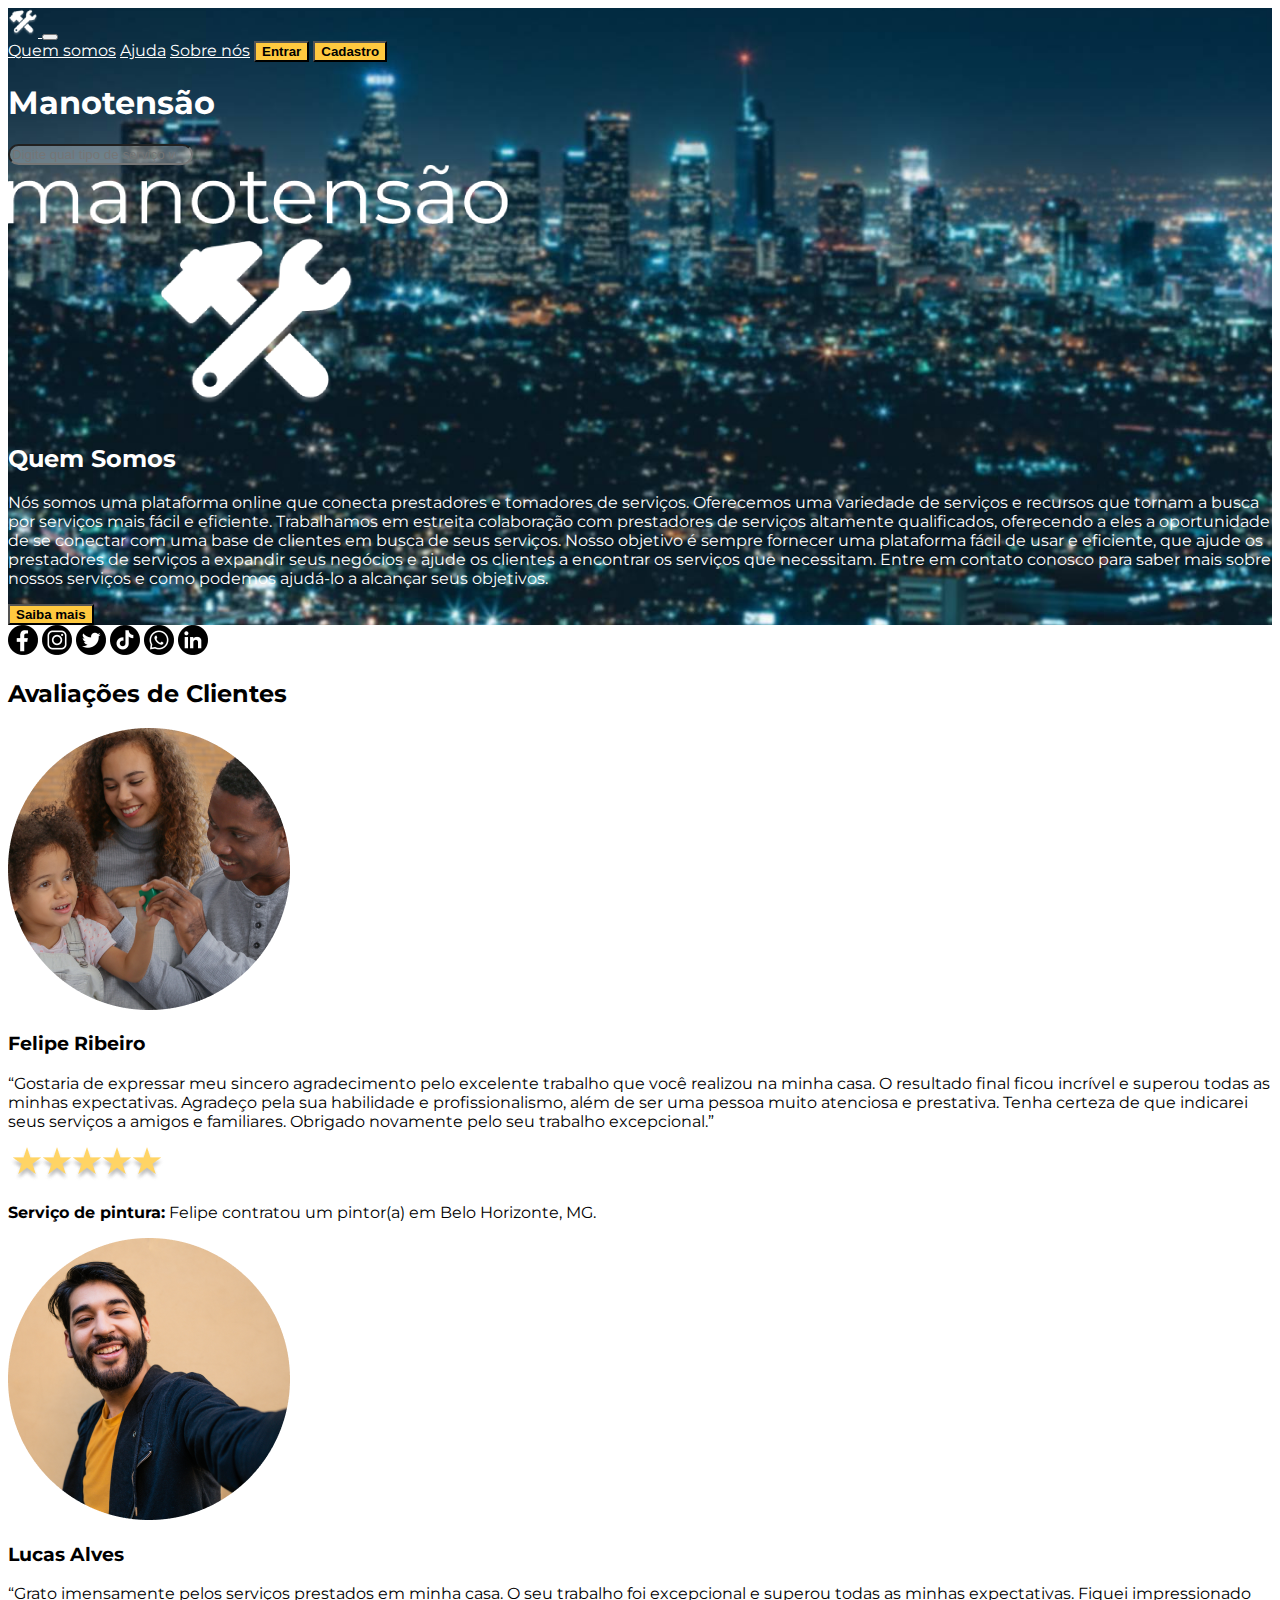
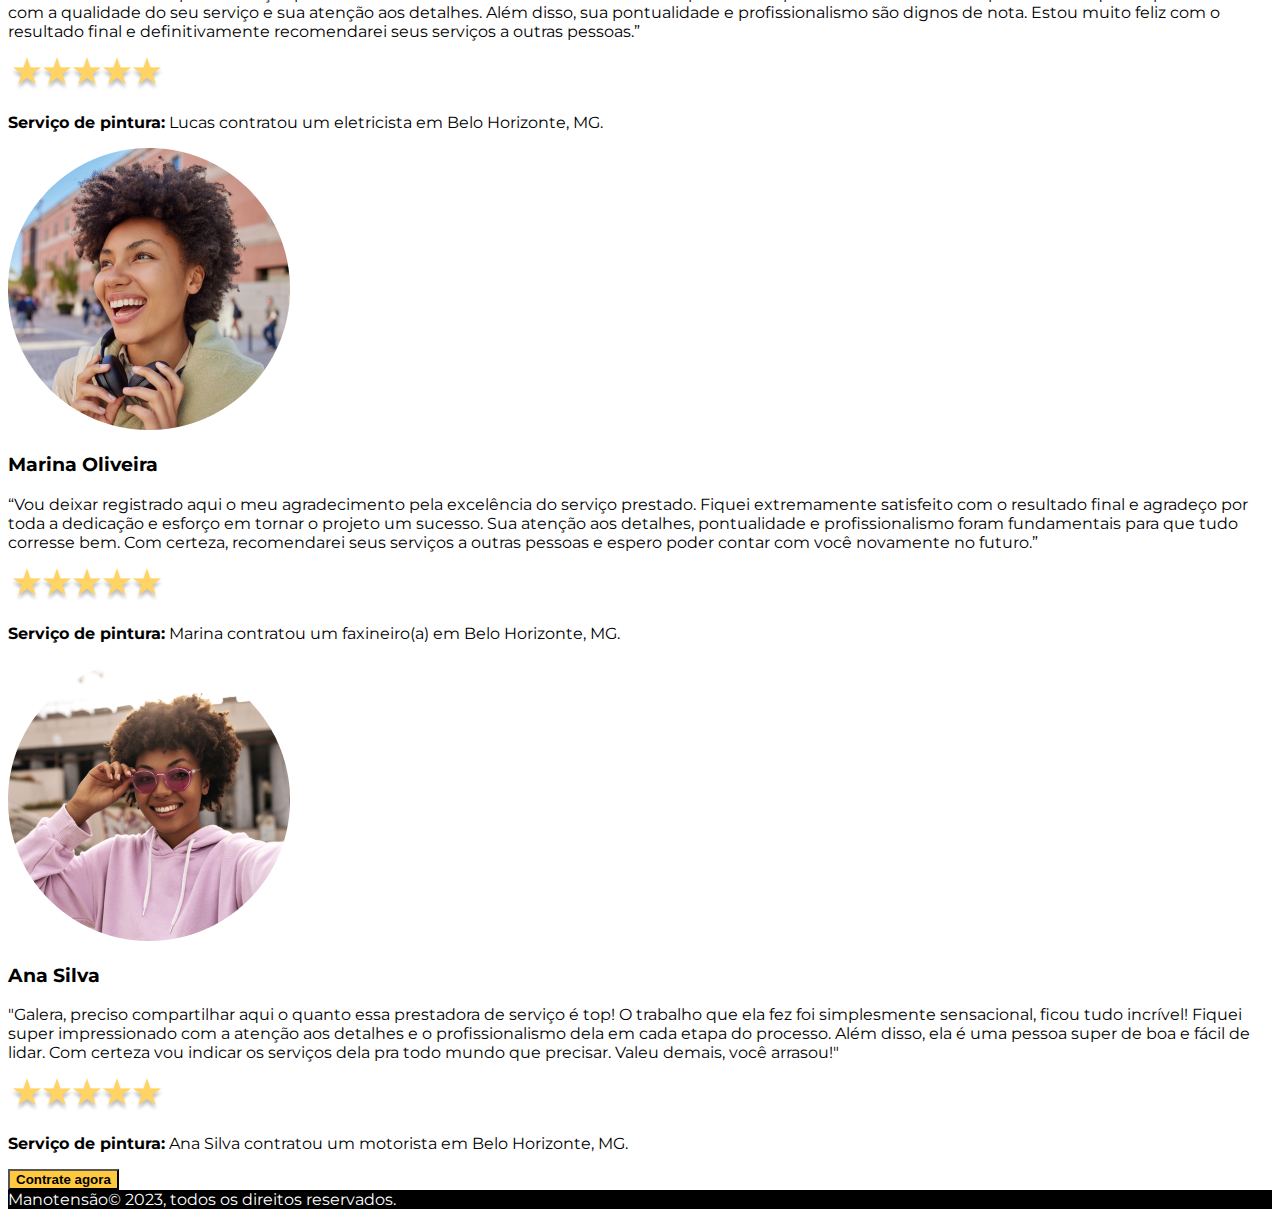
==== src/index.html @ 4568557c "Entrega 3" ====
<!doctype html>
<html lang="en">

<head>
    <meta charset="utf-8">
    <meta name="viewport" content="width=device-width, initial-scale=1">
    <title>Manotensão</title>
    <link href="https://cdn.jsdelivr.net/npm/bootstrap@5.3.0-alpha3/dist/css/bootstrap.min.css" rel="stylesheet"
        integrity="sha384-KK94CHFLLe+nY2dmCWGMq91rCGa5gtU4mk92HdvYe+M/SXH301p5ILy+dN9+nJOZ" crossorigin="anonymous">
    <link href="css/style.css" rel="stylesheet">
    <link rel="preconnect" href="https://fonts.googleapis.com">
    <link rel="preconnect" href="https://fonts.gstatic.com" crossorigin>
    <link
        href="https://fonts.googleapis.com/css2?family=Montserrat:ital,wght@0,100;0,200;0,300;0,400;0,500;0,600;0,700;0,800;0,900;1,100;1,200;1,300;1,400;1,500;1,600;1,700;1,800;1,900&display=swap"
        rel="stylesheet">
</head>

<body>
    <main class="container"></main>
    <div class="main-header pb-5">
        <nav class="navbar navbar-expand-lg">
            <div class="container-fluid">
                <a class="navbar-brand" href="#">
                    <img src="./images/header-logo.png" alt="Manotensão" width="30" height="29">
                </a>
                <button class="navbar-toggler" type="button" data-bs-toggle="collapse"
                    data-bs-target="#navbarNavAltMarkup" aria-controls="navbarNavAltMarkup" aria-expanded="false"
                    aria-label="Toggle navigation">
                    <span class="navbar-toggler-icon"></span>
                </button>
                <div class="collapse navbar-collapse" id="navbarNavAltMarkup">
                    <div class="navbar-nav ms-auto d-flex align-items-center">
                        <a class="nav-link" aria-current="page" href="#">Quem somos</a>
                        <a class="nav-link" href="#">Ajuda</a>
                        <a class="nav-link" href="#">Sobre nós</a>
                        <a class="nav-link" href="#"><button class="btn btn-manotensao">Entrar</button></a>
                        <a class="nav-link" href="#"><button class="btn btn-manotensao">Cadastro</button></a>
                    </div>
                </div>
            </div>
        </nav>
        <div class="container">
            <h1 class="d-none">Manotensão</h1>
            <div class="col">
                <div class="row">
                    <form class="d-flex my-5" role="search">
                        <input class="form-control me-2 header-search" type="search"
                            placeholder="Digite qual tipo de serviço você procura" aria-label="Search">
                    </form>
                </div>
            </div>
        </div>
        <div class="container">
            <div class="row">
                <div class="col-12 col-lg-6">
                    <img src="./images/logo-name.png" class="img-fluid" alt="Manotensão">
                </div>
                <div class="col-12 col-lg-6">
                    <h2>Quem Somos</h2>
                    <p>Nós somos uma plataforma online que conecta prestadores e tomadores de serviços. Oferecemos uma
                        variedade de serviços e recursos que tornam a busca por serviços mais fácil e eficiente.
                        Trabalhamos
                        em estreita colaboração com prestadores de serviços altamente qualificados, oferecendo a eles a
                        oportunidade de se conectar com uma base de clientes em busca de seus serviços. Nosso objetivo é
                        sempre fornecer uma plataforma fácil de usar e eficiente, que ajude os prestadores de serviços a
                        expandir seus negócios e ajude os clientes a encontrar os serviços que necessitam. Entre em
                        contato
                        conosco para saber mais sobre nossos serviços e como podemos ajudá-lo a alcançar seus objetivos.
                    </p>
                    <button class="btn btn-manotensao">Saiba mais</button>
                </div>
            </div>
        </div>
    </div>
    <div class="container-fluid">
        <div class="row">
            <div class="col d-flex justify-content-end p-2">
                <img src="./images/Facebook.png" class="img-fluid mx-1" alt="Manotensão" width="30" height="30">
                <img src="./images/Instagram.png" class="img-fluid mx-1" alt="Manotensão" width="30" height="30">
                <img src="./images/Twiiter.png" class="img-fluid mx-1" alt="Manotensão" width="30" height="30">
                <img src="./images/Tiktok.png" class="img-fluid mx-1" alt="Manotensão" width="30" height="30">
                <img src="./images/Whatsapp.png" class="img-fluid mx-1" alt="Manotensão" width="30" height="30">
                <img src="./images/Linkedin.png" class="img-fluid mx-1" alt="Manotensão" width="30" height="30">
            </div>
        </div>
    </div>
    <div class="container">
        <div class="row my-4">
            <div class="col"><h2 class="text-center">Avaliações de Clientes</h2></div>
        </div>
        <div class="row">
            <div class="col col-lg-3">
                <img class="m-2 img-fluid" src="./images/per1.png" alt="Felipe Ribeiro">
                <h3 class="text-center">Felipe Ribeiro</h3>
                <p>“Gostaria de expressar meu sincero agradecimento pelo excelente trabalho que você realizou na minha casa. O resultado final ficou incrível e superou todas as minhas expectativas. Agradeço pela sua habilidade e profissionalismo, além de ser uma pessoa muito atenciosa e prestativa. Tenha certeza de que indicarei seus serviços a amigos e familiares. Obrigado novamente pelo seu trabalho excepcional.”</p>
                <img class="mx-auto d-block align-self-end" src="./images/estrelas.png" alt="Estrelas">
                <p><b>Serviço de pintura:</b> Felipe contratou um pintor(a) em Belo Horizonte, MG.</p>
            </div>
            <div class="col col-lg-3">
                <img class="m-2 img-fluid"  src="./images/per2.png" alt="Lucas Alves">
                <h3 class="text-center">Lucas Alves</h3>
                <p>“Grato imensamente pelos serviços prestados em minha casa. O seu trabalho foi excepcional e superou todas as minhas expectativas. Fiquei impressionado com a qualidade do seu serviço e sua atenção aos detalhes. Além disso, sua pontualidade e profissionalismo são dignos de nota. Estou muito feliz com o resultado final e definitivamente recomendarei seus serviços a outras pessoas.”</p>
                <img class="mx-auto d-block align-self-end" src="./images/estrelas.png" alt="Estrelas">
                <p><b>Serviço de pintura:</b> Lucas contratou um eletricista em Belo Horizonte, MG.</p>
            </div>
            <div class="col col-lg-3">
                <img class="m-2 img-fluid"  src="./images/per3.png" alt="Marina Oliveira">
                <h3 class="text-center">Marina Oliveira</h3>
                <p>“Vou deixar registrado aqui o meu agradecimento pela excelência do serviço prestado. Fiquei extremamente satisfeito com o resultado final e agradeço por toda a dedicação e esforço em tornar o projeto um sucesso. Sua atenção aos detalhes, pontualidade e profissionalismo foram fundamentais para que tudo corresse bem. Com certeza, recomendarei seus serviços a outras pessoas e espero poder contar com você novamente no futuro.”</p>
                <img class="mx-auto d-block align-self-end" src="./images/estrelas.png" alt="Estrelas">
                <p><b>Serviço de pintura:</b> Marina contratou um faxineiro(a) em Belo Horizonte, MG.</p>
            </div>
            <div class="col col-lg-3">
                <img class="m-2 img-fluid"  src="./images/per4.png" alt="Ana Silva">
                <h3 class="text-center">Ana Silva</h3>
                <p>"Galera, preciso compartilhar aqui o quanto essa prestadora de serviço é top! O trabalho que ela fez foi simplesmente sensacional, ficou tudo incrível! Fiquei super impressionado com a atenção aos detalhes e o profissionalismo dela em cada etapa do processo. Além disso, ela é uma pessoa super de boa e fácil de lidar. Com certeza vou indicar os serviços dela pra todo mundo que precisar. Valeu demais, você arrasou!"</p>
                <img class="mx-auto d-block align-self-end" src="./images/estrelas.png" alt="Estrelas">                
                <p><b>Serviço de pintura:</b> Ana Silva contratou um motorista em Belo Horizonte, MG.</p>
            </div>
        </div>
        <div class="container">
            <div class="row">
                <div class="col text-center my-5"><button class="btn btn-manotensao">Contrate agora</button></div>
            </div>
        </div>
    </div>
    </main>
    <div class="container-fluid wrapper-footer">
        
        <footer class="d-flex flex-wrap justify-content-between align-items-center py-3 my-4 border-top">
            <div class="col-md-4 d-flex align-items-center">
                <span class="mb-3 mb-md-0 text-white">Manotensão© 2023, todos os direitos
                    reservados.</span>
            </div>            
        </footer>
    </div>
    <script src="https://cdn.jsdelivr.net/npm/bootstrap@5.3.0-alpha3/dist/js/bootstrap.bundle.min.js"
        integrity="sha384-ENjdO4Dr2bkBIFxQpeoTz1HIcje39Wm4jDKdf19U8gI4ddQ3GYNS7NTKfAdVQSZe"
        crossorigin="anonymous"></script>
</body>

</html>
---- src/css/style.css ----
body {
    font-family: 'Montserrat', sans-serif;
}

.main-header {
    background: url('../images/header-bg.jpg') no-repeat center;
    background-size: cover;

}

.main-header a,
.main-header,
.main-header a.active {
    color: white;
}

.main-header a.active {
    font-weight: 600;
}

.btn-manotensao {
    color: black;
    background-color: #FFC93F;
    border-color: black;
    font-weight: bold;
}

.btn-manotensao:hover {
    background-color: #cf9c1b;
}

.header-search {
    background: rgba(255, 255, 255, 0.3);
    border-radius: 15px;
    color: white;
}

.wrapper-footer {
    background-color: black;
    color: white;
}
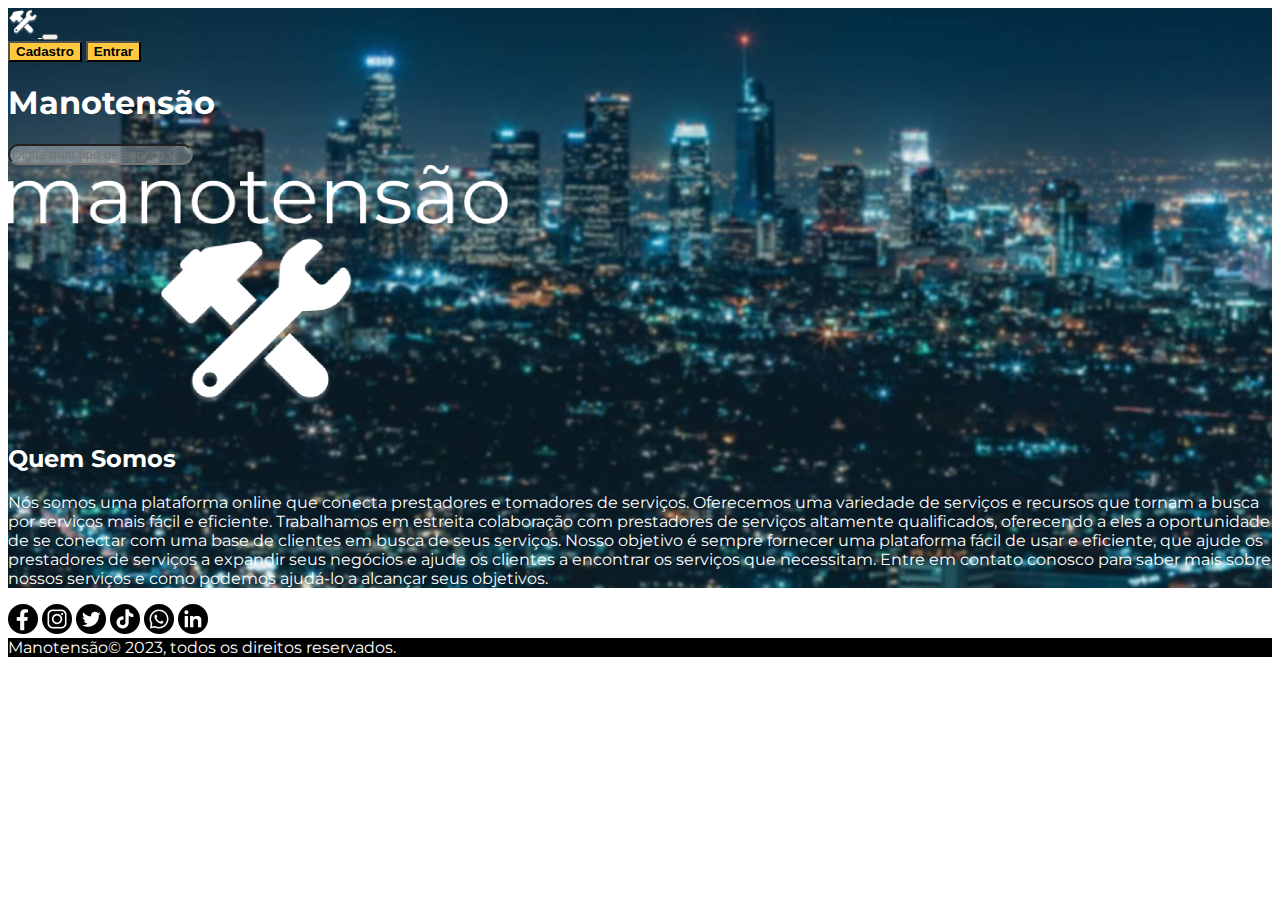
==== commit fd8f354d: "adding search consulting json file" ====
--- a/src/index.html
+++ b/src/index.html
@@ -16,8 +16,7 @@
 </head>
 
 <body>
-    <main class="container"></main>
-    <div class="main-header pb-5">
+    <header class="main-header pb-5">
         <nav class="navbar navbar-expand-lg">
             <div class="container-fluid">
                 <a class="navbar-brand" href="#">
@@ -30,11 +29,9 @@
                 </button>
                 <div class="collapse navbar-collapse" id="navbarNavAltMarkup">
                     <div class="navbar-nav ms-auto d-flex align-items-center">
-                        <a class="nav-link" aria-current="page" href="#">Quem somos</a>
-                        <a class="nav-link" href="#">Ajuda</a>
-                        <a class="nav-link" href="#">Sobre nós</a>
-                        <a class="nav-link" href="#"><button class="btn btn-manotensao">Entrar</button></a>
-                        <a class="nav-link" href="#"><button class="btn btn-manotensao">Cadastro</button></a>
+                        <a class="nav-link" href="cadastro.html"><button
+                                class="btn btn-manotensao">Cadastro</button></a>
+                        <a class="nav-link" href="login.html"><button class="btn btn-manotensao">Entrar</button></a>
                     </div>
                 </div>
             </div>
@@ -43,8 +40,8 @@
             <h1 class="d-none">Manotensão</h1>
             <div class="col">
                 <div class="row">
-                    <form class="d-flex my-5" role="search">
-                        <input class="form-control me-2 header-search" type="search"
+                    <form class="d-flex my-5" role="search" onsubmit="return goToSearchResults();">
+                        <input id="search-bar" class="form-control me-2 header-search" type="search"
                             placeholder="Digite qual tipo de serviço você procura" aria-label="Search">
                     </form>
                 </div>
@@ -67,12 +64,11 @@
                         contato
                         conosco para saber mais sobre nossos serviços e como podemos ajudá-lo a alcançar seus objetivos.
                     </p>
-                    <button class="btn btn-manotensao">Saiba mais</button>
                 </div>
             </div>
         </div>
-    </div>
-    <div class="container-fluid">
+    </header>
+    <main class="container-fluid">
         <div class="row">
             <div class="col d-flex justify-content-end p-2">
                 <img src="./images/Facebook.png" class="img-fluid mx-1" alt="Manotensão" width="30" height="30">
@@ -83,60 +79,33 @@
                 <img src="./images/Linkedin.png" class="img-fluid mx-1" alt="Manotensão" width="30" height="30">
             </div>
         </div>
-    </div>
-    <div class="container">
-        <div class="row my-4">
-            <div class="col"><h2 class="text-center">Avaliações de Clientes</h2></div>
-        </div>
-        <div class="row">
-            <div class="col col-lg-3">
-                <img class="m-2 img-fluid" src="./images/per1.png" alt="Felipe Ribeiro">
-                <h3 class="text-center">Felipe Ribeiro</h3>
-                <p>“Gostaria de expressar meu sincero agradecimento pelo excelente trabalho que você realizou na minha casa. O resultado final ficou incrível e superou todas as minhas expectativas. Agradeço pela sua habilidade e profissionalismo, além de ser uma pessoa muito atenciosa e prestativa. Tenha certeza de que indicarei seus serviços a amigos e familiares. Obrigado novamente pelo seu trabalho excepcional.”</p>
-                <img class="mx-auto d-block align-self-end" src="./images/estrelas.png" alt="Estrelas">
-                <p><b>Serviço de pintura:</b> Felipe contratou um pintor(a) em Belo Horizonte, MG.</p>
-            </div>
-            <div class="col col-lg-3">
-                <img class="m-2 img-fluid"  src="./images/per2.png" alt="Lucas Alves">
-                <h3 class="text-center">Lucas Alves</h3>
-                <p>“Grato imensamente pelos serviços prestados em minha casa. O seu trabalho foi excepcional e superou todas as minhas expectativas. Fiquei impressionado com a qualidade do seu serviço e sua atenção aos detalhes. Além disso, sua pontualidade e profissionalismo são dignos de nota. Estou muito feliz com o resultado final e definitivamente recomendarei seus serviços a outras pessoas.”</p>
-                <img class="mx-auto d-block align-self-end" src="./images/estrelas.png" alt="Estrelas">
-                <p><b>Serviço de pintura:</b> Lucas contratou um eletricista em Belo Horizonte, MG.</p>
-            </div>
-            <div class="col col-lg-3">
-                <img class="m-2 img-fluid"  src="./images/per3.png" alt="Marina Oliveira">
-                <h3 class="text-center">Marina Oliveira</h3>
-                <p>“Vou deixar registrado aqui o meu agradecimento pela excelência do serviço prestado. Fiquei extremamente satisfeito com o resultado final e agradeço por toda a dedicação e esforço em tornar o projeto um sucesso. Sua atenção aos detalhes, pontualidade e profissionalismo foram fundamentais para que tudo corresse bem. Com certeza, recomendarei seus serviços a outras pessoas e espero poder contar com você novamente no futuro.”</p>
-                <img class="mx-auto d-block align-self-end" src="./images/estrelas.png" alt="Estrelas">
-                <p><b>Serviço de pintura:</b> Marina contratou um faxineiro(a) em Belo Horizonte, MG.</p>
-            </div>
-            <div class="col col-lg-3">
-                <img class="m-2 img-fluid"  src="./images/per4.png" alt="Ana Silva">
-                <h3 class="text-center">Ana Silva</h3>
-                <p>"Galera, preciso compartilhar aqui o quanto essa prestadora de serviço é top! O trabalho que ela fez foi simplesmente sensacional, ficou tudo incrível! Fiquei super impressionado com a atenção aos detalhes e o profissionalismo dela em cada etapa do processo. Além disso, ela é uma pessoa super de boa e fácil de lidar. Com certeza vou indicar os serviços dela pra todo mundo que precisar. Valeu demais, você arrasou!"</p>
-                <img class="mx-auto d-block align-self-end" src="./images/estrelas.png" alt="Estrelas">                
-                <p><b>Serviço de pintura:</b> Ana Silva contratou um motorista em Belo Horizonte, MG.</p>
+    </main>
+    <footer class="mt-auto border-top wrapper-footer">
+        <div class="container-fluid py-3 my-4">
+            <div class="row">
+                <div class="col">
+                    <span class="mb-3 mb-md-0 text-white">Manotensão© 2023, todos os direitos
+                        reservados.</span>
+                </div>
             </div>
         </div>
-        <div class="container">
-            <div class="row">
-                <div class="col text-center my-5"><button class="btn btn-manotensao">Contrate agora</button></div>
-            </div>
-        </div>
-    </div>
-    </main>
-    <div class="container-fluid wrapper-footer">
-        
-        <footer class="d-flex flex-wrap justify-content-between align-items-center py-3 my-4 border-top">
-            <div class="col-md-4 d-flex align-items-center">
-                <span class="mb-3 mb-md-0 text-white">Manotensão© 2023, todos os direitos
-                    reservados.</span>
-            </div>            
-        </footer>
-    </div>
+    </footer>
     <script src="https://cdn.jsdelivr.net/npm/bootstrap@5.3.0-alpha3/dist/js/bootstrap.bundle.min.js"
         integrity="sha384-ENjdO4Dr2bkBIFxQpeoTz1HIcje39Wm4jDKdf19U8gI4ddQ3GYNS7NTKfAdVQSZe"
-        crossorigin="anonymous"></script>
+        crossorigin="anonymous"></script>     
+           
+    <script src="js/constantes.js"></script>  
+    <script src="js/usuario.js"></script>
+    <script>
+        console.log(usuarioCorrente);
+        console.log(db_usuarios);        
+    </script>
+    <script>
+        function goToSearchResults(){
+            window.location.assign("search_results.html?search_value="+document.getElementById("search-bar").value);
+            return false;
+        }
+    </script>
 </body>
 
-</html>+</html>
